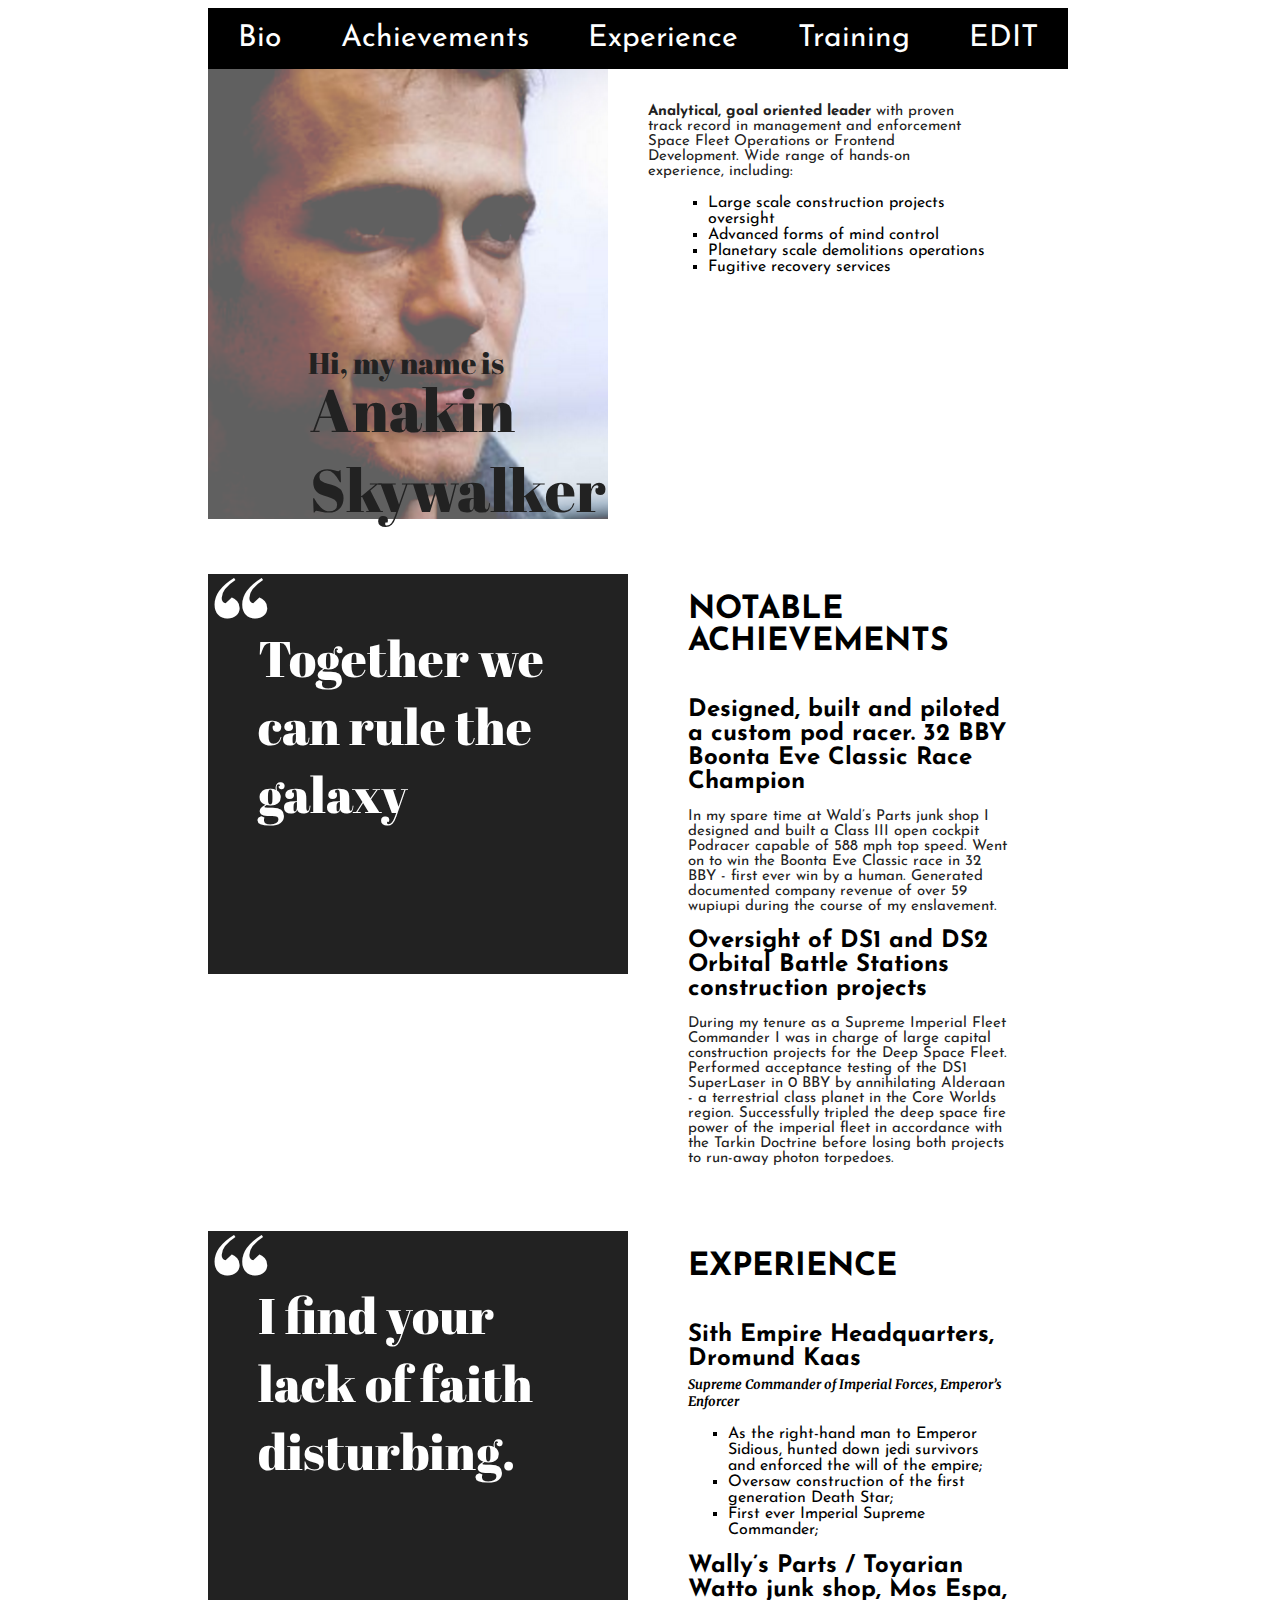
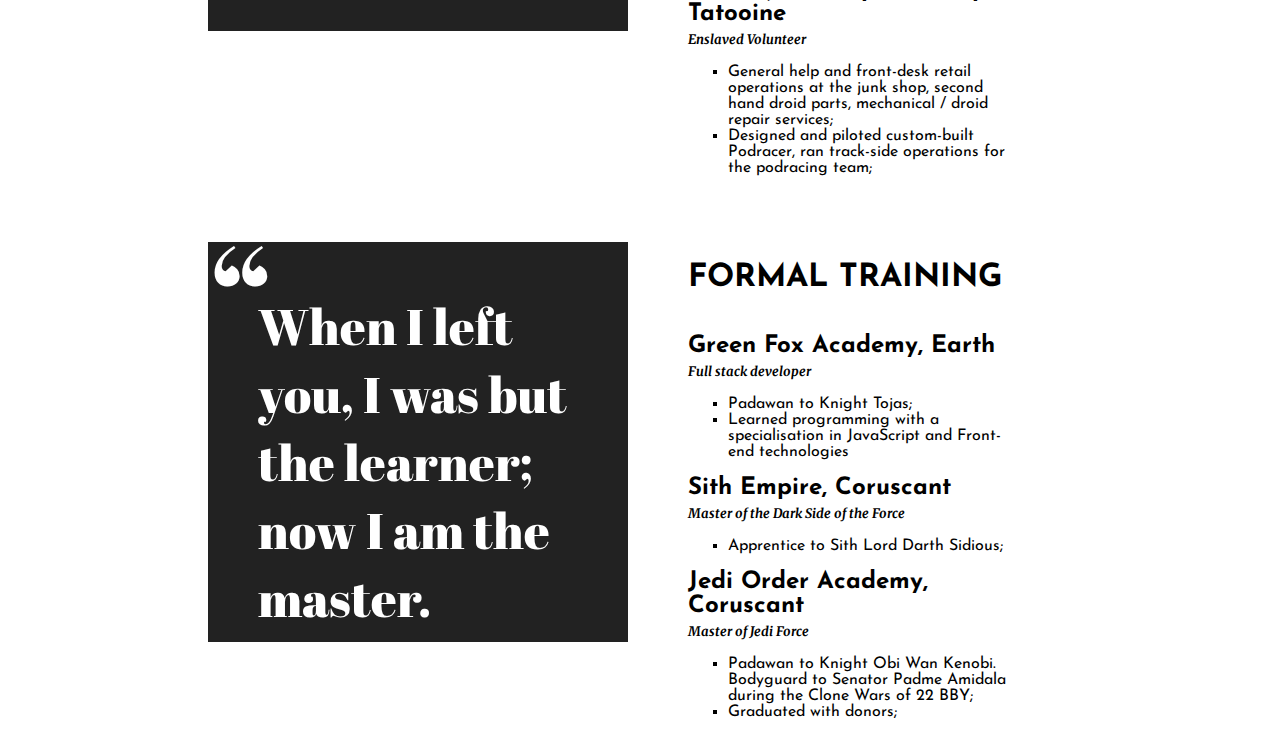
==== index.html @ f5680c72 "home and about pages created" ====
<!DOCTYPE html>
<html lang="en" >
<head>
  <meta charset="UTF-8">
  <title>CodePen - My first website 2.0</title>
  <link href="https://fonts.googleapis.com/css2?family=Abril+Fatface&family=Josefin+Sans:wght@300&family=Merriweather:ital,wght@1,300&display=swap" rel="stylesheet"><link rel="stylesheet" href="./style.css">

</head>
<body>
<!-- partial:index.partial.html -->
<header>
  <section id=topmenu>
    <a href="#Bio">Bio</a>
    <a href="#Achievements">Achievements</a>
    <a href="#Experience">Experience</a>
    <a href="#Training">Training</a>
    <a href="about.html">EDIT</a>
  </section>
</header>

<main>
  
 <div id="Bio">
   <div class="introPic">
     <img src="anakin.png"></img>
     <div class="topText">Hi, my name is</div>
     <div class="bottomText">Anakin Skywalker</div>
   </div>
   <div class="introText">
     <p class="intro"><strong>Analytical, goal oriented leader</strong> with proven track record in management and enforcement Space Fleet Operations or Frontend Development. Wide range of hands-on experience, including:</p>
     <ul class="introList">
      <li>Large scale construction projects oversight</li>
      <li>Advanced forms of mind control</li>
      <li>Planetary scale demolitions operations</li>
      <li>Fugitive recovery services</li>
     </ul>
   </div>
 </div> <!-- end of Bio section -->

  
 <div id="Achievements">
   <blockquote id="quote1">Together we can rule the galaxy</blockquote>
   <div class="achText">
     <h1>Notable achievements</h1>
  
     <h2>Designed, built and piloted a custom pod racer. 32 BBY Boonta Eve Classic Race Champion</h2>

       <p>In my spare time at Wald’s Parts junk shop I designed and built a Class III open cockpit Podracer capable of 588 mph top speed. Went on to win the Boonta Eve Classic race in 32 BBY - first ever win by a human. Generated documented company revenue of over 59 wupiupi during the course of my enslavement.</p>

     <h2>Oversight of DS1 and DS2 Orbital Battle Stations construction projects</h2>

       <p>During my tenure as a Supreme Imperial Fleet Commander I was in charge of large capital construction projects for the Deep Space Fleet. Performed acceptance testing of the DS1 SuperLaser in 0 BBY by annihilating Alderaan - a terrestrial class planet in the Core Worlds region. Successfully tripled the deep space fire power of the imperial fleet in accordance with the Tarkin Doctrine before losing both projects to run-away photon torpedoes.</p>
   </div>
 </div>  <!-- end of Achievements section -->
  
 <div id="Experience">

  <blockquote id="quote2">I find your lack of faith disturbing.</blockquote>
  <div class="expText">
   <h1>Experience</h1>

    <h2>Sith Empire Headquarters, Dromund Kaas</h2>
     <h3>Supreme Commander of Imperial Forces, Emperor’s Enforcer</h3>
      <ul>
       <li>As the right-hand man to Emperor Sidious, hunted down jedi survivors and enforced the will of the empire;</li>
       <li>Oversaw construction of the first generation Death Star;</li>
       <li>First ever Imperial Supreme Commander;</li>
      </ul>

    <h2>Wally’s Parts / Toyarian Watto junk shop, Mos Espa, Tatooine</h2>
     <h3>Enslaved Volunteer</h3>
      <ul>
        <li>General help and front-desk retail operations at the junk shop, second hand droid parts, mechanical / droid repair services;</li>
        <li>Designed and piloted custom-built Podracer, ran track-side operations for the podracing team;</li>
      </ul>
  </div>
</div>  <!-- end of Experience section -->

 <div id="Training">
    <blockquote id="quote3">
When I left you, I was but the learner; now I am the master.</blockquote>
    <div class="traText">
      <h1>Formal training</h1>

        <h2>Green Fox Academy, Earth</h2>
         <h3>Full stack developer</h3>
           <ul>
             <li>Padawan to Knight Tojas;</li>
             <li>Learned programming with a specialisation in JavaScript and Front-end technologies</li>
           </ul>
  
        <h2>Sith Empire, Coruscant</h2>
         <h3>Master of the Dark Side of the Force</h3>
          <ul>
           <li>Apprentice to Sith Lord Darth Sidious;</li>
          </ul>

        <h2>Jedi Order Academy, Coruscant</h2>
         <h3>Master of Jedi Force</h3>
          <ul>
            <li>Padawan to Knight Obi Wan Kenobi. Bodyguard to Senator Padme Amidala during the Clone Wars of 22 BBY;</li>
            <li>Graduated with donors;</li>
          </ul>
   </div>
 </div>  <!-- end of Training section -->

</main>
<!-- partial -->
  
</body>
</html>
---- style.css ----
#topmenu {
  background: black;
  font-family: 'Josefin Sans', sans-serif;
  font-size: 30px;
  display: flex;
  justify-content: space-between;
  align-items: center;
  padding: 15px 30px;
  width: 800px;
  margin: 0px 200px;
}

a:link { 
  color: white;
  text-decoration: none;
}

a:visited { 
  color: white;
  text-decoration: none;
}

#Bio {
  width: 800px;
  display: flex;
  justify-content: space-between;
}

.introPic {
  width: 400px;
  float: left;
  font-family: 'Abril Fatface', cursive;
  color: #222;
  position: relative;
}

img {
  width: 400px;
  height: 450px;
  margin-right: 0px;
  object-fit: cover;  
}

.introText {
  width: 400px;
  float: left;
  margin-left: 20px;
  padding: 20px;
}

.introList {
  margin-left: 20px;
}

.topText {
  font-size: 30px;
  position: absolute;
  top: 60%;
  left: 25%;
}

.bottomText {
  font-size: 60px;
  position: absolute;
  top: 66%;
  left: 25.5%;
}

main {
  font-family: 'Josefin Sans', sans-serif;
  margin: 0px 200px;
}

#Achievements {
  width: 800px;
  display: flex;
  justify-content: space-between;
}

#quote1 {
  width: 400px;
  float: left;
  position: relative;
}

.achText {
  width: 400px;
  float: left;
  margin-left: 20px;
}

#Experience {
  width: 800px;
  display: flex;
  justify-content: space-between;
}

#quote2 {
  width: 400px;
  float: left;
  position: relative;
}

.expText {
  width: 400px;
  float: left;
  margin-left: 20px;
}

#Training {
  width: 800px;
  display: flex;
  justify-content: space-between;
}

#quote3 {
  width: 400px;
  float: left;
  position: relative;
}

.traText {
  width: 400px;
  float: left;
  margin-left: 20px;
}

h1 {
  text-transform: uppercase;
  margin: 70px 0px 40px;
}

h2 {
  margin: 5px 0px;
}

h3 {
  font-family: 'Merriweather', serif;
  font-size: 13px;
  font-style: italic;
  margin: 0px;
}

ul {
  list-style-type: square;
}

p {
  font-size: 15px;
  color: #222;
}


blockquote {
  font-family: 'Abril Fatface', cursive;
  font-size: 50px;
  color: white;
  background: #222;
  position: relative;
  text-align: left;
  padding: 50px;
  margin-bottom: 40px;
  margin-left: 0px;
  height: 300px;
}

blockquote::before {
  content: '\201C';
  font-size: 110pt;
  position: absolute;
  left: 0;
  top: -40px;
}
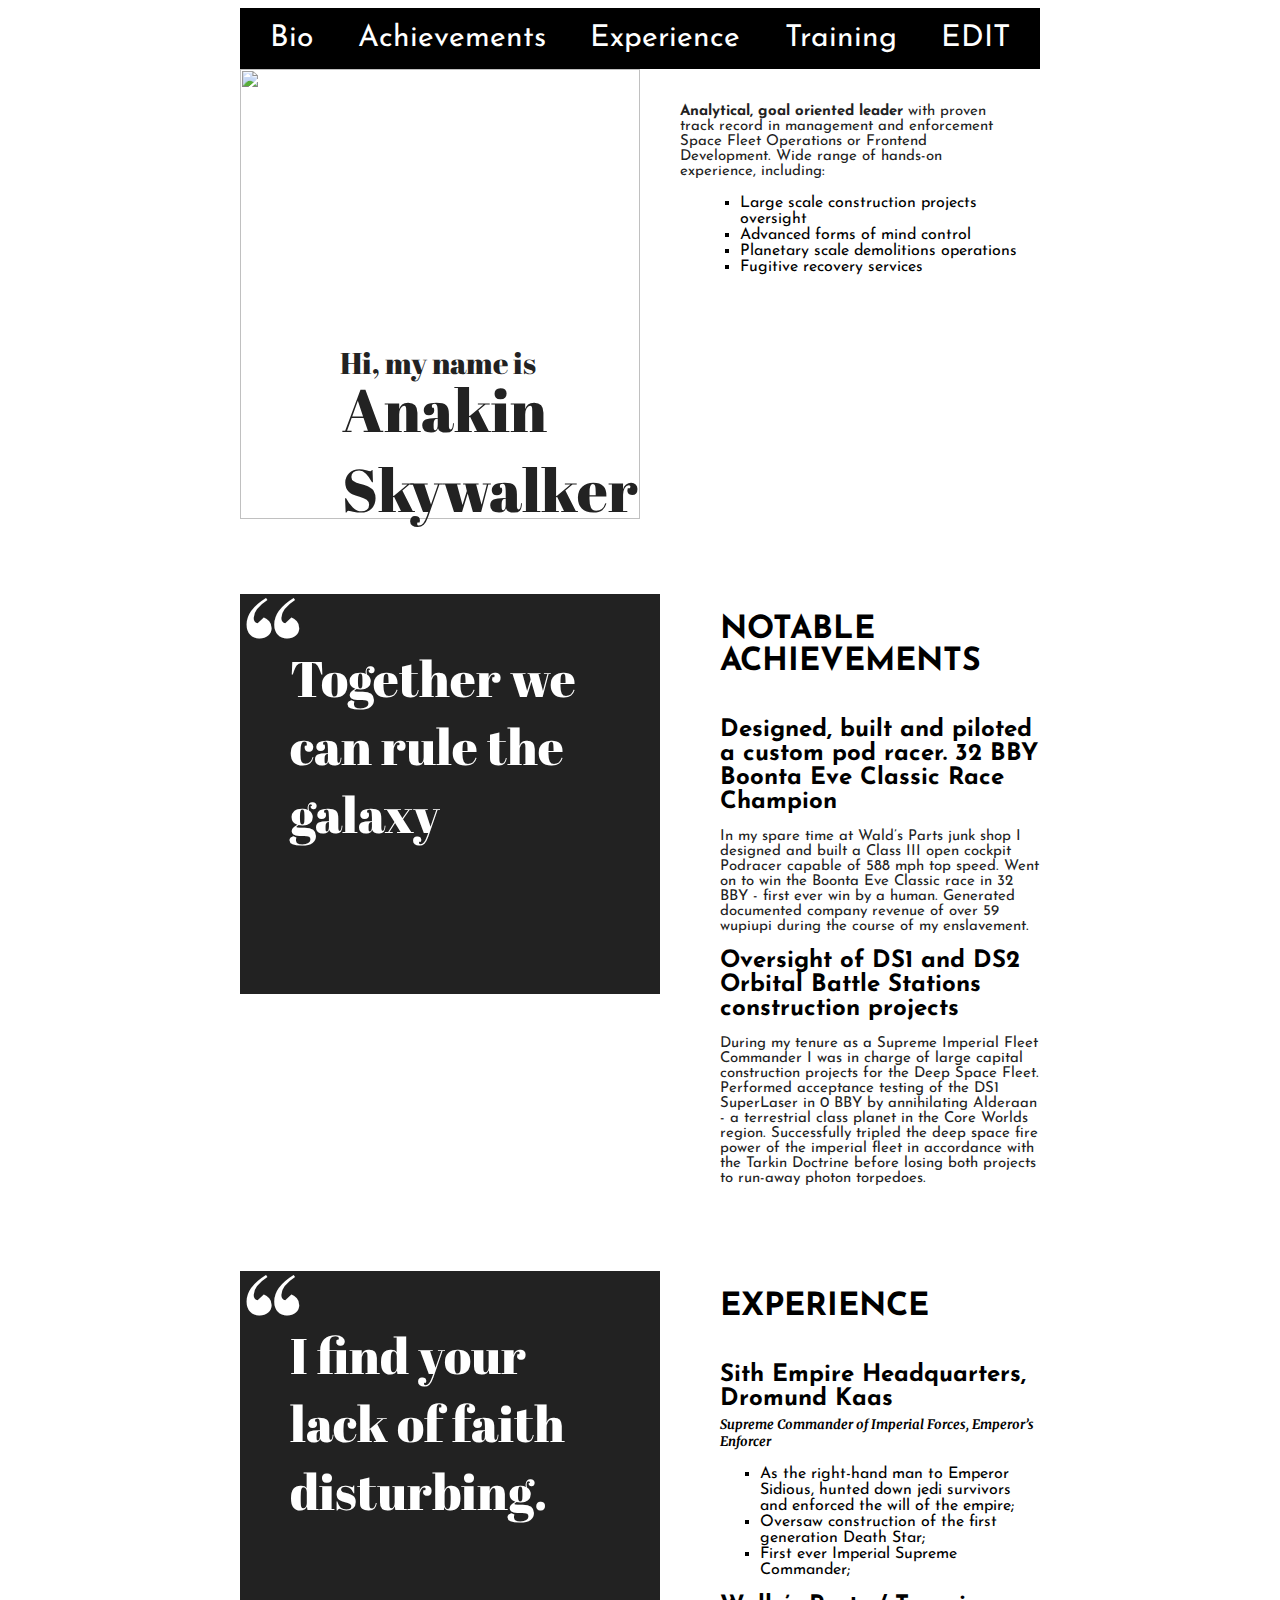
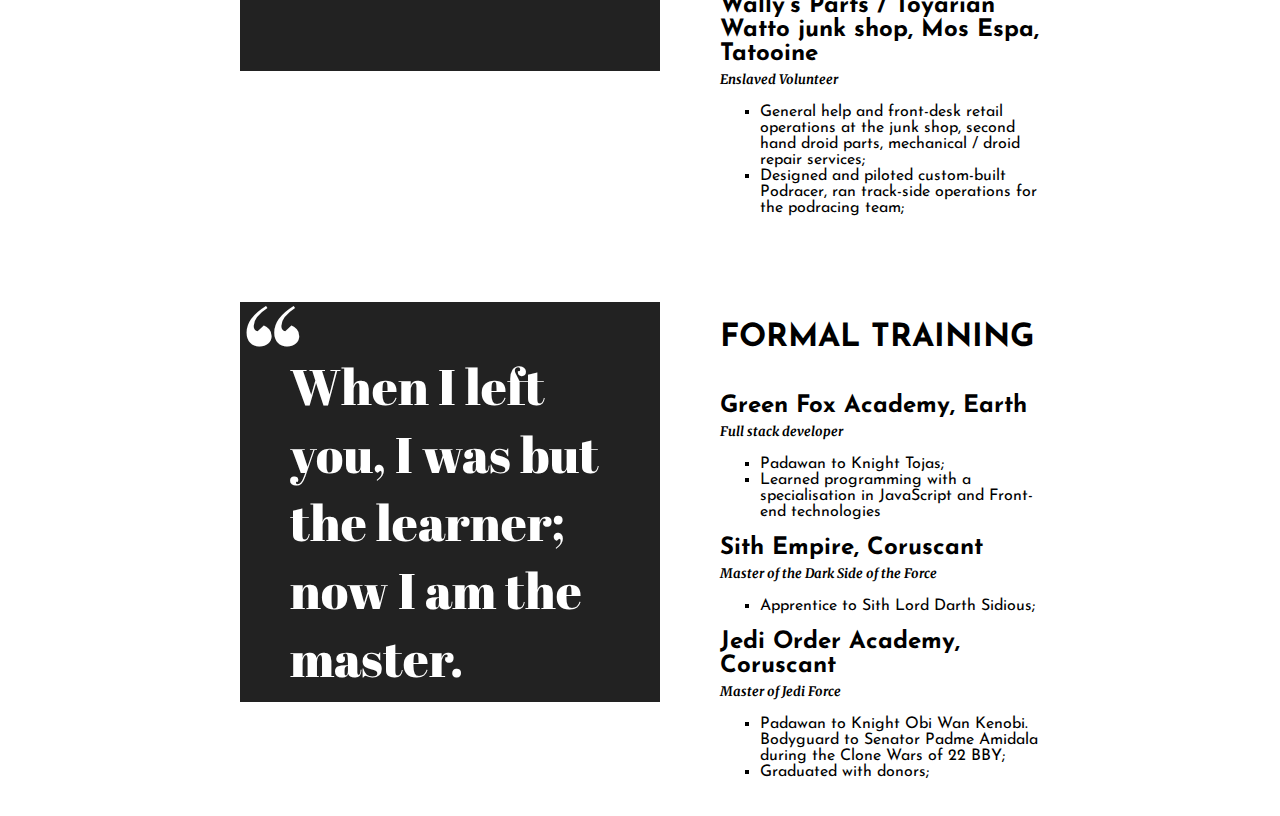
==== commit 3d0d587f: "anakin centered and about page" ====
--- a/index.html
+++ b/index.html
@@ -2,7 +2,7 @@
 <html lang="en" >
 <head>
   <meta charset="UTF-8">
-  <title>CodePen - My first website 2.0</title>
+  <title>CodePen - My first website 3.0</title>
   <link href="https://fonts.googleapis.com/css2?family=Abril+Fatface&family=Josefin+Sans:wght@300&family=Merriweather:ital,wght@1,300&display=swap" rel="stylesheet"><link rel="stylesheet" href="./style.css">
 
 </head>
@@ -22,7 +22,7 @@
   
  <div id="Bio">
    <div class="introPic">
-     <img src="anakin.png"></img>
+     <img src="http://stayathome-syllabus.greenfox.academy/week01/assets/first-website-header.png"></img>
      <div class="topText">Hi, my name is</div>
      <div class="bottomText">Anakin Skywalker</div>
    </div>
--- a/style.css
+++ b/style.css
@@ -6,8 +6,8 @@
   justify-content: space-between;
   align-items: center;
   padding: 15px 30px;
-  width: 800px;
-  margin: 0px 200px;
+  width: 740px;
+  margin: 0 auto;
 }
 
 a:link { 
@@ -20,10 +20,15 @@
   text-decoration: none;
 }
 
+a:hover {
+  color: blue;
+}
+
 #Bio {
   width: 800px;
   display: flex;
   justify-content: space-between;
+  margin: 0 auto;
 }
 
 .introPic {
@@ -37,8 +42,7 @@
 img {
   width: 400px;
   height: 450px;
-  margin-right: 0px;
-  object-fit: cover;  
+  object-fit: cover;
 }
 
 .introText {
@@ -68,13 +72,14 @@
 
 main {
   font-family: 'Josefin Sans', sans-serif;
-  margin: 0px 200px;
+  margin: 0 auto;
 }
 
 #Achievements {
   width: 800px;
   display: flex;
   justify-content: space-between;
+  margin: 20px auto;
 }
 
 #quote1 {
@@ -93,6 +98,7 @@
   width: 800px;
   display: flex;
   justify-content: space-between;
+  margin: 20px auto;
 }
 
 #quote2 {
@@ -111,6 +117,7 @@
   width: 800px;
   display: flex;
   justify-content: space-between;
+  margin: 20px auto;
 }
 
 #quote3 {
